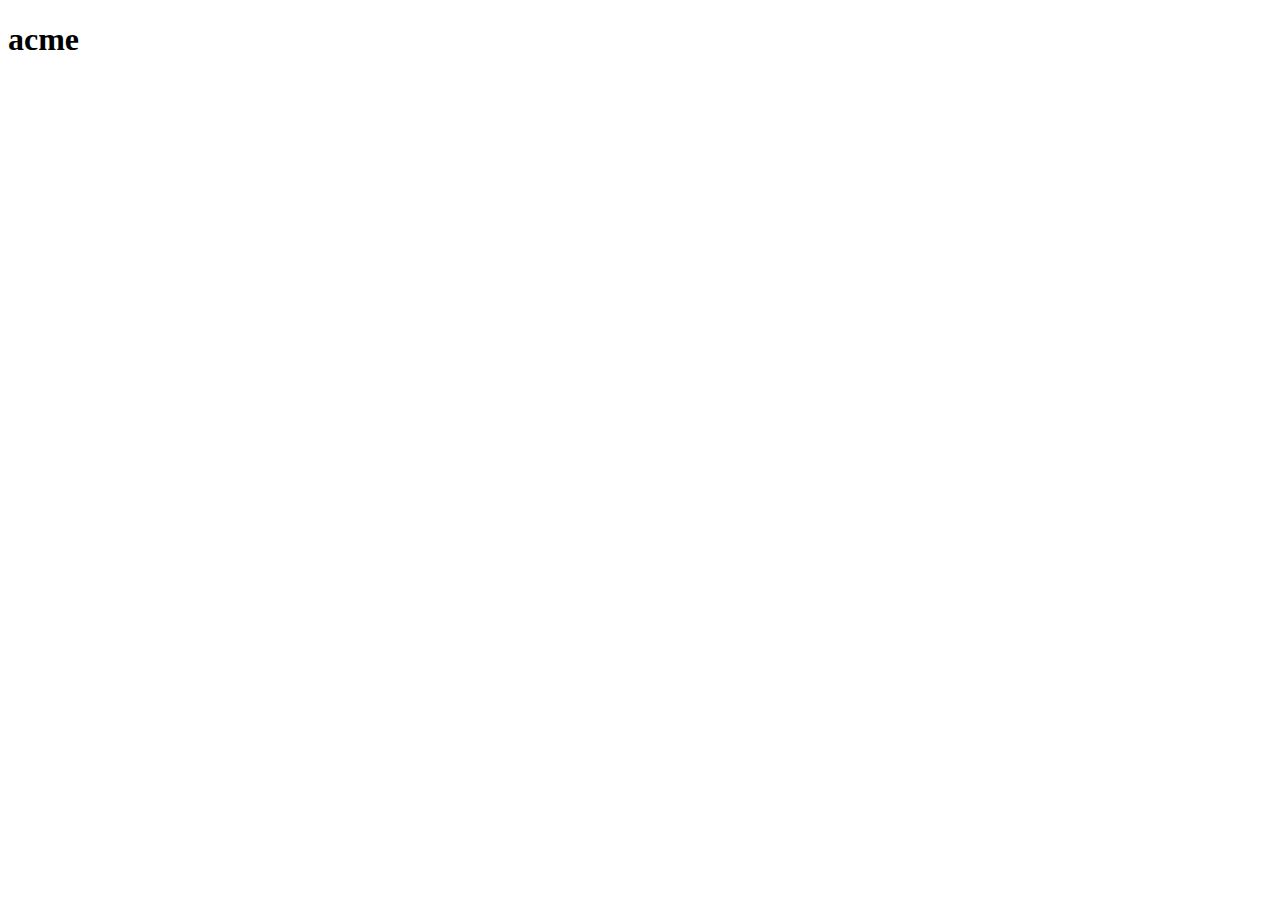
==== index.html @ 634f955d "첫 페이지 생성" ====
<!DOCTYPE html>
<html lang="en">
<head>
    <meta charset="UTF-8">
    <meta http-equiv="X-UA-Compatible" content="IE=edge">
    <meta name="viewport" content="width=device-width, initial-scale=1.0">
    <title>acme</title>
</head>
<body>
    <h1>acme</h1>
</body>
</html>
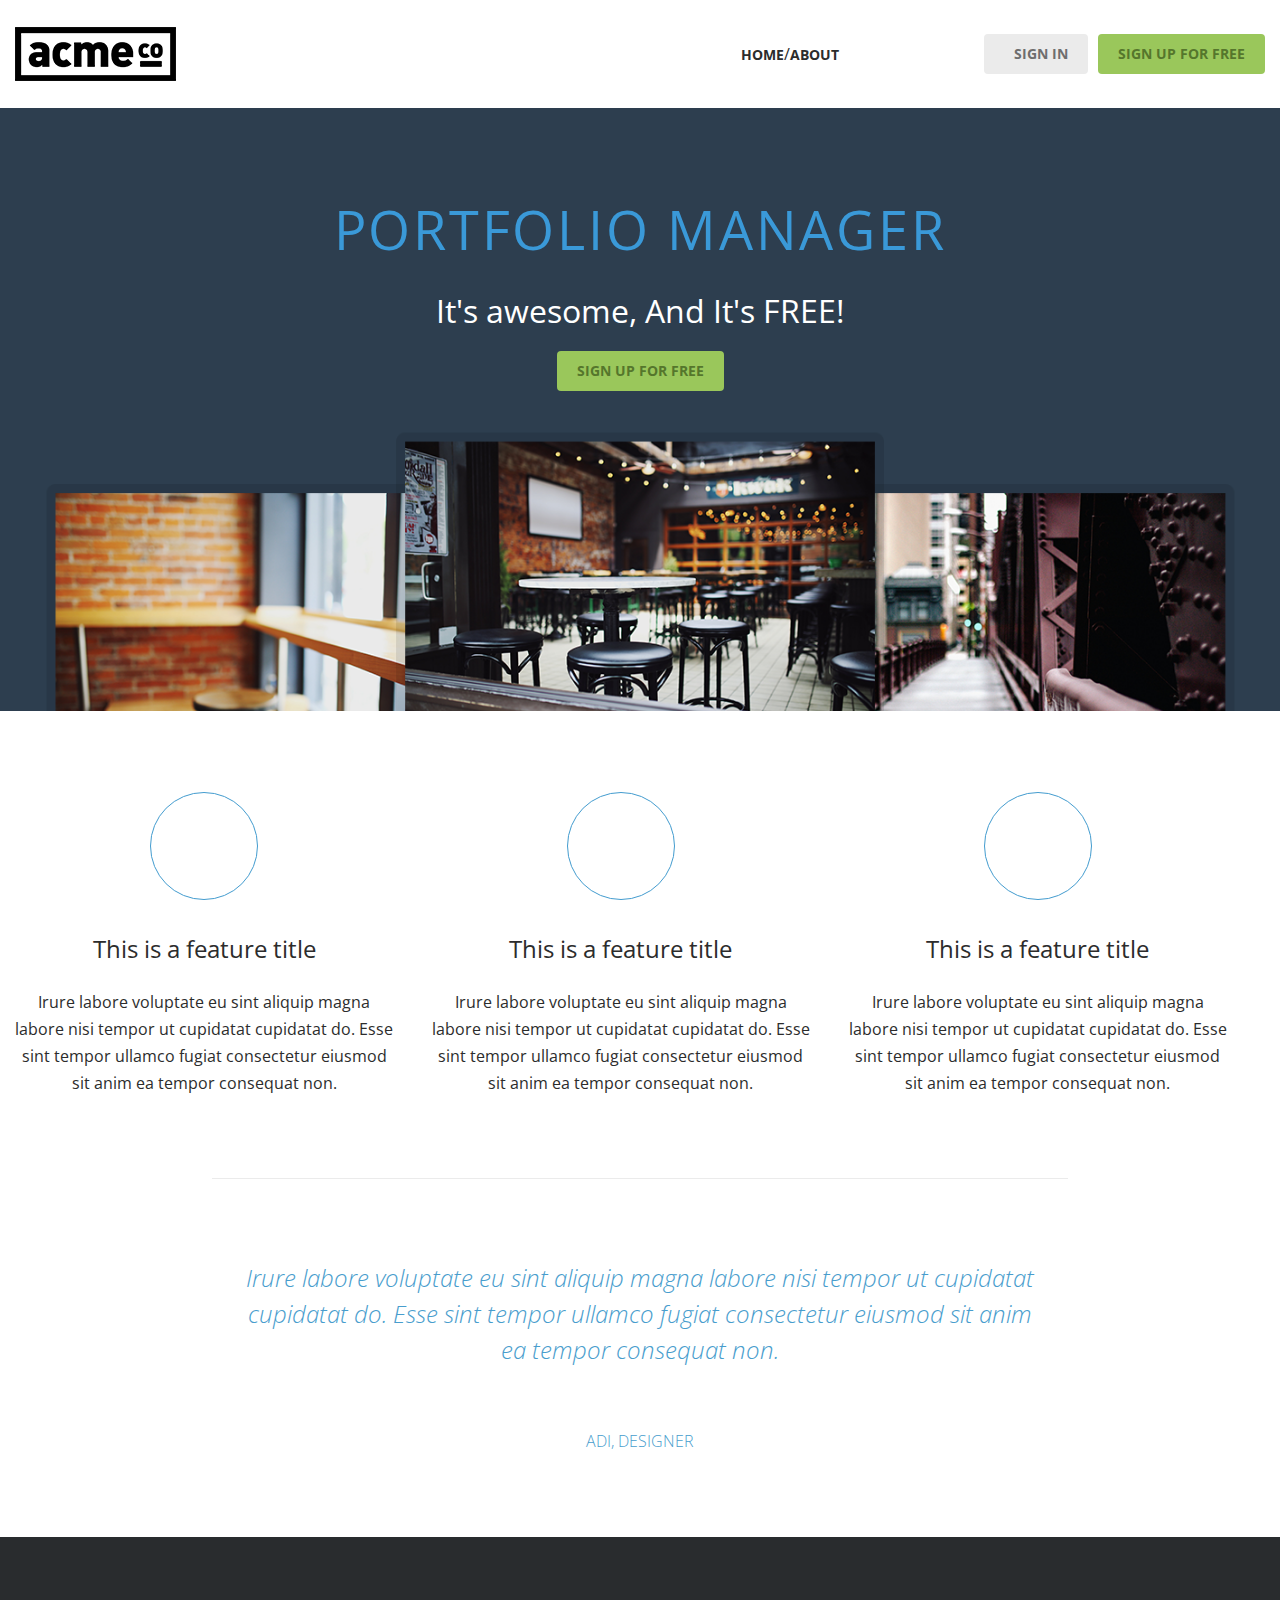
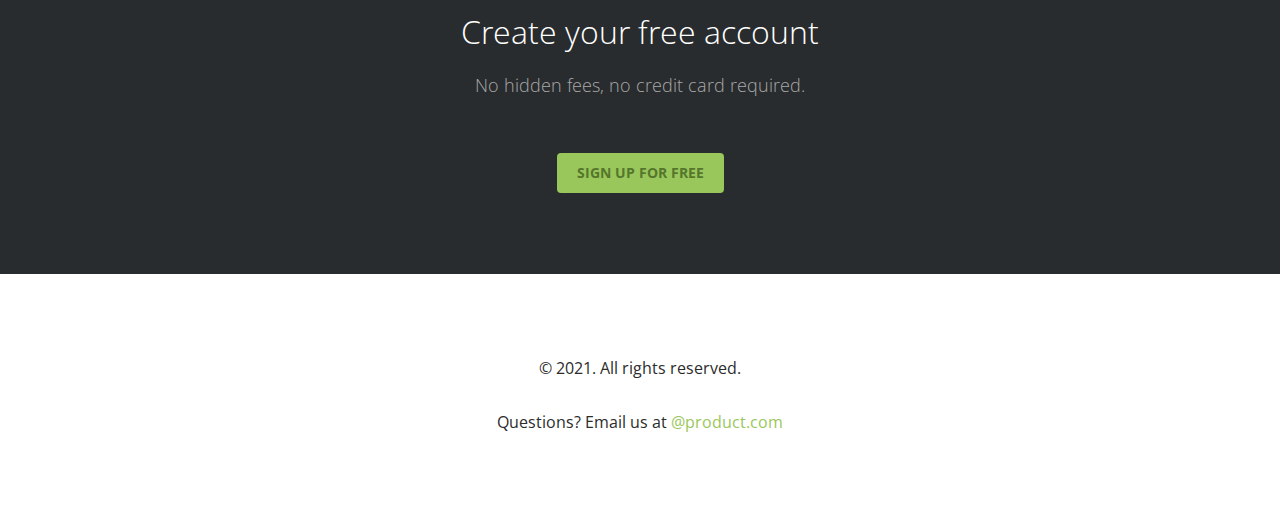
==== commit 5fb9e152: "모든파일 업로드" ====
--- a/index.html
+++ b/index.html
@@ -4,9 +4,105 @@
     <meta charset="UTF-8">
     <meta http-equiv="X-UA-Compatible" content="IE=edge">
     <meta name="viewport" content="width=device-width, initial-scale=1.0">
-    <title>acme</title>
+    <title>Acme co., ltd.</title>
+    <link rel="stylesheet" href="https://cdnjs.cloudflare.com/ajax/libs/font-awesome/5.15.3/css/all.min.css" integrity="sha512-iBBXm8fW90+nuLcSKlbmrPcLa0OT92xO1BIsZ+ywDWZCvqsWgccV3gFoRBv0z+8dLJgyAHIhR35VZc2oM/gI1w==" crossorigin="anonymous" referrerpolicy="no-referrer" />
+    <link rel="stylesheet" href="css/normalize.css">
+    <link rel="stylesheet" href="css/common.css">
+    <link rel="stylesheet" href="css/main.css">
+    <link rel="stylesheet" href="css/responsive.css">
 </head>
 <body>
-    <h1>acme</h1>
+    <header>
+        <div class="container">
+            <h1 class="logo"><a href="index.html">Acme Logo</a></h1>
+            <nav>
+                <p>
+                    <a href="index.html">home</a>/<a href="about.html">about</a>
+                </p>
+                <ul>
+                    <li><a href="sign_in.html" class="btn light-bg"><i class="fas fa-lock"></i>sign in</a></li>
+                    <li><a href="sign_up.html" class="btn highlight-bg">sign up for free</a></li>
+                </ul>
+            </nav>
+        </div>        
+    </header>
+    <section class="banner con-pd">
+        <h2 class="banner-tt">portfolio manager</h2>
+        <h3>It's awesome, And It's FREE!</h3>        
+        <p><a href="" class="btn big highlight-bg">sign up for free</a></p>
+        <img src="images/banner.png" alt="">
+    </section>
+    <main class="container">
+        <section class="features con-pd">
+            <h2 class="hidden">features</h2>
+            <ul>
+                <li>
+                    <span class="icon">
+                        <i class="fas fa-user"></i>
+                    </span>
+                    <h3>This is a feature title</h3>
+                    <p>
+                        Irure labore voluptate eu sint aliquip magna labore nisi tempor ut cupidatat cupidatat do. Esse sint tempor ullamco fugiat consectetur eiusmod sit anim ea tempor consequat non.
+                    </p>
+                </li>
+                <li>
+                    <span class="icon">
+                        <i class="fas fa-th-list"></i>
+                    </span>
+                    <h3>This is a feature title</h3>
+                    <p>
+                        Irure labore voluptate eu sint aliquip magna labore nisi tempor ut cupidatat cupidatat do. Esse sint tempor ullamco fugiat consectetur eiusmod sit anim ea tempor consequat non.
+                    </p>
+                </li>
+                <li>
+                    <span class="icon">
+                        <i class="fas fa-star"></i>
+                    </span>
+                    <h3>This is a feature title</h3>
+                    <p>
+                        Irure labore voluptate eu sint aliquip magna labore nisi tempor ut cupidatat cupidatat do. Esse sint tempor ullamco fugiat consectetur eiusmod sit anim ea tempor consequat non.
+                    </p>
+                </li>
+            </ul>
+        </section>
+        <hr>
+        <section class="testimonial con-pd">
+            <ul class="slide_wrapper">
+                <li class="slide">
+                    <blockquote>
+                        <p>Irure labore voluptate eu sint aliquip magna labore nisi tempor ut cupidatat cupidatat do. Esse sint tempor ullamco fugiat consectetur eiusmod sit anim ea tempor consequat non.</p>
+                        <cite>adi, designer</cite>
+                    </blockquote>
+                </li>
+                <!-- <li class="slide">
+                    <blockquote>
+                        <p>Irure labore voluptate eu sint aliquip magna labore nisi tempor ut cupidatat cupidatat do. Esse sint tempor ullamco fugiat consectetur eiusmod sit anim ea tempor consequat non.</p>
+                        <cite>adi, designer</cite>
+                    </blockquote>
+                </li>
+                <li class="slide">
+                    <blockquote>
+                        <p>Irure labore voluptate eu sint aliquip magna labore nisi tempor ut cupidatat cupidatat do. Esse sint tempor ullamco fugiat consectetur eiusmod sit anim ea tempor consequat non.</p>
+                        <cite>adi, designer</cite>
+                    </blockquote>
+                </li> -->
+            </ul>
+            <p class="controls">
+                <i class="fas fa-chevron-left"></i>
+                <i class="fas fa-chevron-right"></i>
+            </p>
+        </section>        
+    </main>
+    <footer>
+         <div class="cta con-pd">
+             <h2 class="content-tt">Create your free account</h2>
+             <p class="content-desc">No hidden fees, no credit card required.</p>
+             <a href="" class="btn big highlight-bg">sign up for free</a>
+         </div>
+
+         <p>&copy; 2021. All rights reserved.</p>
+         <p>Questions? Email us at <a href="mailto:office@product.com">@product.com</a></p>
+         
+    </footer>
 </body>
 </html>--- a/css/common.css
+++ b/css/common.css
@@ -0,0 +1,280 @@
+@import url('https://fonts.googleapis.com/css2?family=Open+Sans:ital,wght@0,300;0,400;0,700;1,300&display=swap');
+
+/* RESET */
+html, body, div, span, applet, object, iframe,
+h1, h2, h3, h4, h5, h6, p, blockquote, pre,
+a, abbr, acronym, address, big, cite, code,
+del, dfn, em, img, ins, kbd, q, s, samp,
+small, strike, strong, sub, sup, tt, var,
+b, u, i, center,
+dl, dt, dd, ol, ul, li,
+fieldset, form, label, legend,
+table, caption, tbody, tfoot, thead, tr, th, td,
+article, aside, canvas, details, embed, 
+figure, figcaption, footer, header, hgroup, 
+menu, nav, output, ruby, section, summary,
+time, mark, audio, video {
+	margin: 0;
+	padding: 0;
+	border: 0;
+	font-size: 100%;
+	font: inherit;
+	vertical-align: baseline;
+}
+/* HTML5 display-role reset for older browsers */
+article, aside, details, figcaption, figure, 
+footer, header, hgroup, menu, nav, section {
+	display: block;
+}
+body {
+	line-height: 1;
+}
+ol, ul {
+	list-style: none;
+}
+blockquote, q {
+	quotes: none;
+}
+blockquote:before, blockquote:after,
+q:before, q:after {
+	content: '';
+	content: none;
+}
+table {
+	border-collapse: collapse;
+	border-spacing: 0;
+}
+button,input{
+    background: none;
+    border:none;
+}
+
+hr{
+    border:none;
+    /* border-bottom:1px solid #ebebeb; */
+    height: 1px;
+    background: #ebebeb;
+    width: 856px;
+    margin:0 auto;
+}
+a, input, button{
+    outline:none;
+}
+a:focus{
+    font-weight: bold;
+}
+input:focus{
+    box-shadow:inset 0 0 6px rgba(9,25,34,.9);
+}
+img{
+    vertical-align: top;
+}
+/* LAYOUT */
+.container{
+    width: 1320px;
+    margin:0 auto;
+}
+.con-pd{
+    padding:81px 0;
+}
+.banner.con-pd{
+    padding:81px 0 0;
+}
+.subpage.con-pd{
+    padding:81px 0;
+}
+.hidden{
+    /* display: none; */
+    position:fixed;
+    left: 0;
+    top:-9999em;
+    width: 0;
+    height: 0;
+    overflow: hidden;
+}
+.banner{
+    text-align:center;
+}
+
+/* TYPOGRAPHY */
+body{
+    /* font-family: 'Open Sans', sans-serif;
+    font-size:16px;
+    line-height: 27px; */
+
+    font:16px/27px 'Open Sans', sans-serif;
+    color:#2c2c2c;
+}
+.banner-tt{
+    font-size: 54px;
+    line-height: 81px;
+    text-align: center;
+    letter-spacing: 2.75px;
+    text-transform: uppercase;
+    color: #3A99D8;
+}
+.content-tt {
+    font-weight: 300;
+    font-size: 32px;
+    text-align: center;
+    margin-bottom: 27px;
+}
+.content-desc{
+    font-weight: 300;
+    font-size: 18px;
+    text-align: center;    
+    margin-bottom: 81px;
+}
+footer .content-desc{
+    margin-bottom: 54px;
+}
+
+/* Link Button */
+a{
+    text-decoration: none;
+    color: #9AC75B;
+}
+.btn{
+    border-radius:4px;
+    height: 40px;
+    line-height: 40px;
+    padding:0 20px;
+    display: inline-block;
+    color:#6E6E6E;
+    text-transform: uppercase;
+    font-size: 14px;
+    font-weight: 700;
+}
+.btn i{
+    margin-right: 10px;
+}
+a.link{
+    text-decoration:underline;
+}
+/* FORM */
+form{
+    width: 350px;
+    margin:0 auto;    
+}
+.field{
+    background: #fff;
+    border-radius:3px;
+    width: 100%;
+    height: 54px;
+    line-height: 54px;
+    padding: 0 20px;
+    box-sizing:border-box;
+    display: block;
+    position: relative;
+    overflow: hidden;
+}
+.field input{
+    position: absolute;
+    left: 0;
+    top: 0;
+    width: 100%;
+    height: 100%;
+    padding:0;
+    padding-left: 46px;
+    box-sizing: border-box;
+}
+.field input::-webkit-input-placeholder { /* Edge */
+    color:#A8A8A8;
+}
+  
+.field input:-ms-input-placeholder { /* Internet Explorer 10-11 */
+    color:#A8A8A8;
+}
+  
+.field input::placeholder, .field i {
+    color:#A8A8A8;;
+}
+.field i {
+    margin-right: 2px;
+}
+
+input[type="submit"] {
+    background:none;
+    border:1px solid #fff;
+    color:#fff;
+    text-transform: uppercase;
+    font-weight: 700;
+}
+
+
+
+
+/* COLORS */
+.light-bg {
+    background: #EBEBEB;
+}
+.highlight-bg{
+    background: #9AC75B;
+    color:#55762C;
+}
+.banner{
+    background: #2D3E4F;   
+}
+
+/* ----------------- HEADER ------------------- */
+header{
+    padding:27px 0;
+    background: #fff;
+    box-shadow:0 4px 4px rgba(0,0,0,.05);
+}
+header > div{
+    display: flex;
+    justify-content: space-between;
+}
+header > div.sign{
+    justify-content: center;
+}
+
+.logo a{
+    background:url(../images/logo.png) no-repeat;
+    width: 161px;
+    height: 54px;
+    text-indent:-9999em;
+    display:block;
+}
+
+header nav, header nav ul{
+    display: flex;
+    align-items: center;
+}
+
+header nav p{
+    line-height: 40px;
+    margin-right: 145px;
+    word-spacing:6px;
+}
+
+header nav p a{
+    color: #2c2c2c;
+    text-transform: uppercase;
+    font-size: 14px;
+    font-weight: 700;
+}
+header nav ul li:first-child{
+    margin-right: 10px;
+}
+/* ----------------- FOOTER ------------------- */
+footer{
+    text-align: center;
+}
+footer .cta{
+    background: #292C2E;
+    margin-bottom: 81px;
+}
+footer .content-tt {
+    color: #fff;
+}
+footer .content-desc{
+    color: #a8a8a8;
+}
+footer > p:first-of-type {
+    margin-bottom: 27px;
+}
+footer > p:last-of-type {
+    margin-bottom: 81px;
+}--- a/css/main.css
+++ b/css/main.css
@@ -0,0 +1,69 @@
+.banner h3{
+    color: #fff;
+    font-size: 32px;
+    line-height: 27px;
+    margin:27px 0;
+}
+.banner img{
+    margin-top: 27px;
+    max-width: 1320px;
+}
+.features ul{
+    display: flex;
+    justify-content: space-between;
+}
+.features li{
+    width: 414px;
+    text-align: center;
+}
+
+.features li .icon{
+    width: 108px;
+    height: 108px;
+    border-radius:50%;
+    border:1px solid #439CCF;
+    box-sizing: border-box;
+    display: inline-block;
+    line-height: 106px;
+    color:#439CCF;
+    font-size: 36px;
+    margin-bottom: 27px;
+}
+.features li h3{
+    font-size: 24px;
+    margin-bottom: 27px;
+}
+.testimonial{
+    position: relative;
+}
+.testimonial .slide blockquote{
+    width: 800px;
+    margin:0 auto;
+    text-align: center;
+    color: #489DCD;
+    font-size: 24px;
+    line-height: 36px;
+    font-weight: 300;
+    font-style:italic;
+}
+.testimonial .slide blockquote cite{
+    font-size: 16px;
+    line-height: 27px;
+    margin-top: 60px;
+    display: inline-block;
+    font-style: normal;
+    text-transform: uppercase;
+}
+.testimonial .controls i{
+    position: absolute;
+    top:50%;
+    transform:translateY(-50%);
+    font-size: 45px;
+    color: #EBEBEB;
+}
+.testimonial .controls i:first-child{
+    left: 0;
+}
+.testimonial .controls i:last-child{
+    right: 0;
+}--- a/css/responsive.css
+++ b/css/responsive.css
@@ -0,0 +1,55 @@
+@media screen and (max-width:1320px){
+    .container {width:100%; padding: 0 15px; box-sizing:border-box;}
+    .features li {width: 31.3%; margin-right: 3.05%;}
+    .banner img {width: 95%;}
+}
+@media screen and (max-width:1000px){
+    .subpage form .feedback {
+        position:fixed;
+        left: 50%;
+        top: 50%;
+        transform:translate(-50%, -50%);
+        box-shadow: 0 0 10px rgba(0,0,0,.6);
+    }
+    .subpage form .feedback:before{
+        content:none;
+    }
+}
+@media screen and (max-width:890px){
+    hr {width:90%;}
+    .testimonial .slide blockquote {width: 90%;}
+    .qna {width: 100%;}
+    .portfolio-slides li img{ width: 100%;}
+    .portfolio-slides li p {width: 80%;}
+}
+@media screen and (max-width:768px){
+    header {text-align: center;}
+    header > div{flex-direction: column;}
+
+    .logo a {margin:0 auto;}
+    header nav {  margin-top: 27px; justify-content: center;}
+}
+@media screen and (max-width:640px){
+    .banner-tt {font-size:8vw; line-height:10vw;}
+    .banner h3 {font-size:5vw; margin:4vw 0;}
+    .features ul{flex-direction:column;}
+    .features li {width: 100%;float:none; margin-right: 0; margin-bottom: 27px;}
+    .features li:last-child{margin-bottom: 0;}
+}
+@media screen and (max-width:580px){
+    header nav p {margin-right: 40px;}
+}
+@media screen and (max-width:400px){
+    form {width:100%; padding:0 15px; box-sizing: border-box;}
+}
+
+@media screen and (max-width:320px){
+
+    header nav, header nav ul{
+        flex-direction:column;
+    }
+
+    header nav p {margin-right: 0;}
+    header nav ul li:first-child {margin-right: 0;margin-bottom: 10px;}
+
+}